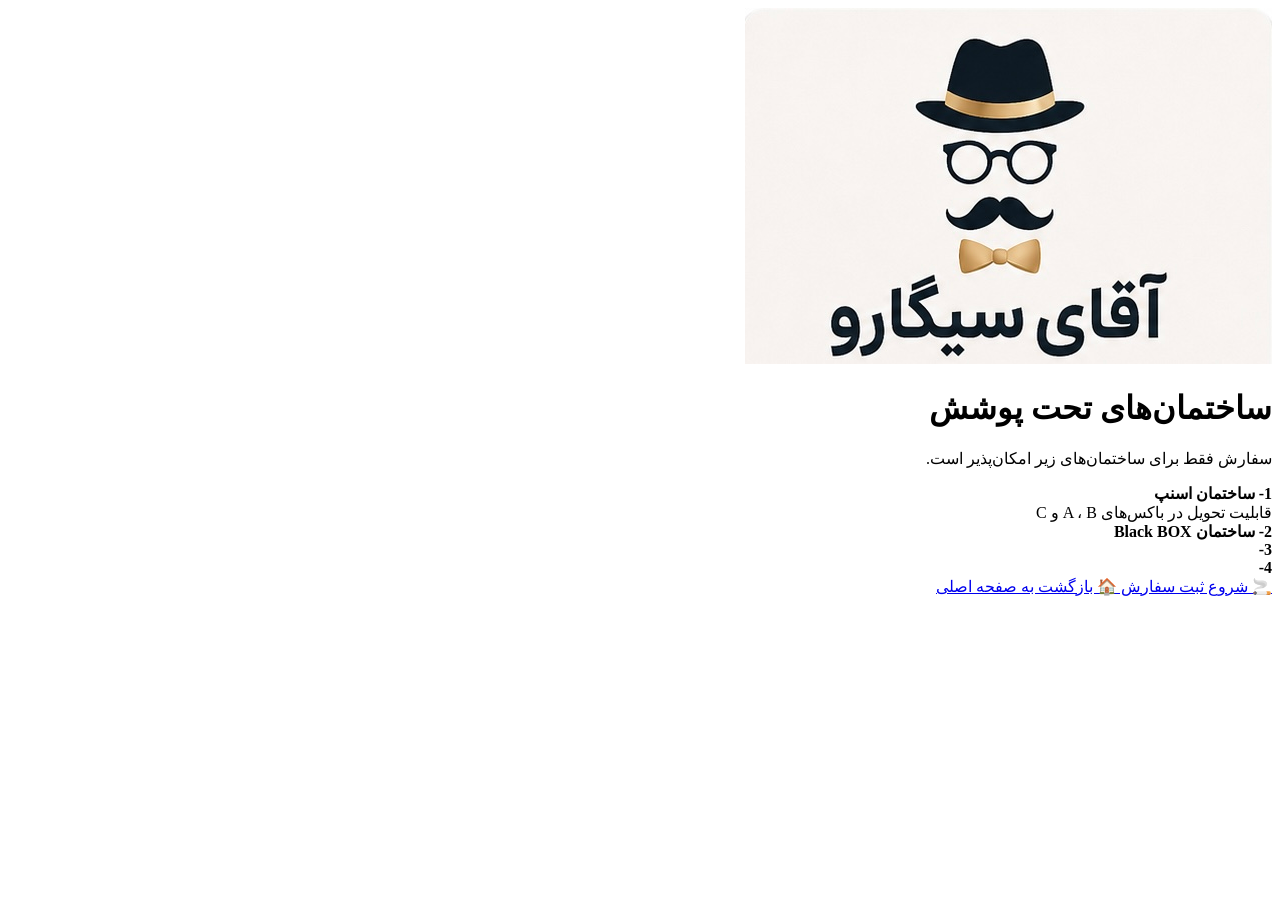
==== buildings.html @ e67cc325 "Create buildings.html" ====
<!DOCTYPE html>
<html lang="fa" dir="rtl">

<head>

    <meta charset="UTF-8">

    <meta name="viewport" content="width=device-width, initial-scale=1.0">

    <title>ساختمان‌های تحت پوشش | آقای سیگارو</title>

    <link rel="stylesheet" href="buildings.css">

</head>

<body>

<div class="container">

    <img
        src="images/logo.png.jpg"
        class="logo"
        alt="Mr Cigaro">

    <h1>
        ساختمان‌های تحت پوشش
    </h1>

    <p class="subtitle">
        سفارش فقط برای ساختمان‌های زیر امکان‌پذیر است.
    </p>


    <div class="buildings-box">

        <div class="building-item">

            <strong>1- ساختمان اسنپ</strong>

            <br>

            قابلیت تحویل در باکس‌های A ، B و C

        </div>


        <div class="building-item">

            <strong>2- ساختمان Black BOX</strong>

        </div>


        <div class="building-item">

            <strong>3-</strong>

        </div>


        <div class="building-item">

            <strong>4-</strong>

        </div>

    </div>


    <a
        href="order.html"
        class="start-order-btn">

        🚬 شروع ثبت سفارش

    </a>


    <a
        href="index.html"
        class="new-order-btn">

        🏠 بازگشت به صفحه اصلی

    </a>

</div>

<script src="buildings.js"></script>

</body>

</html>
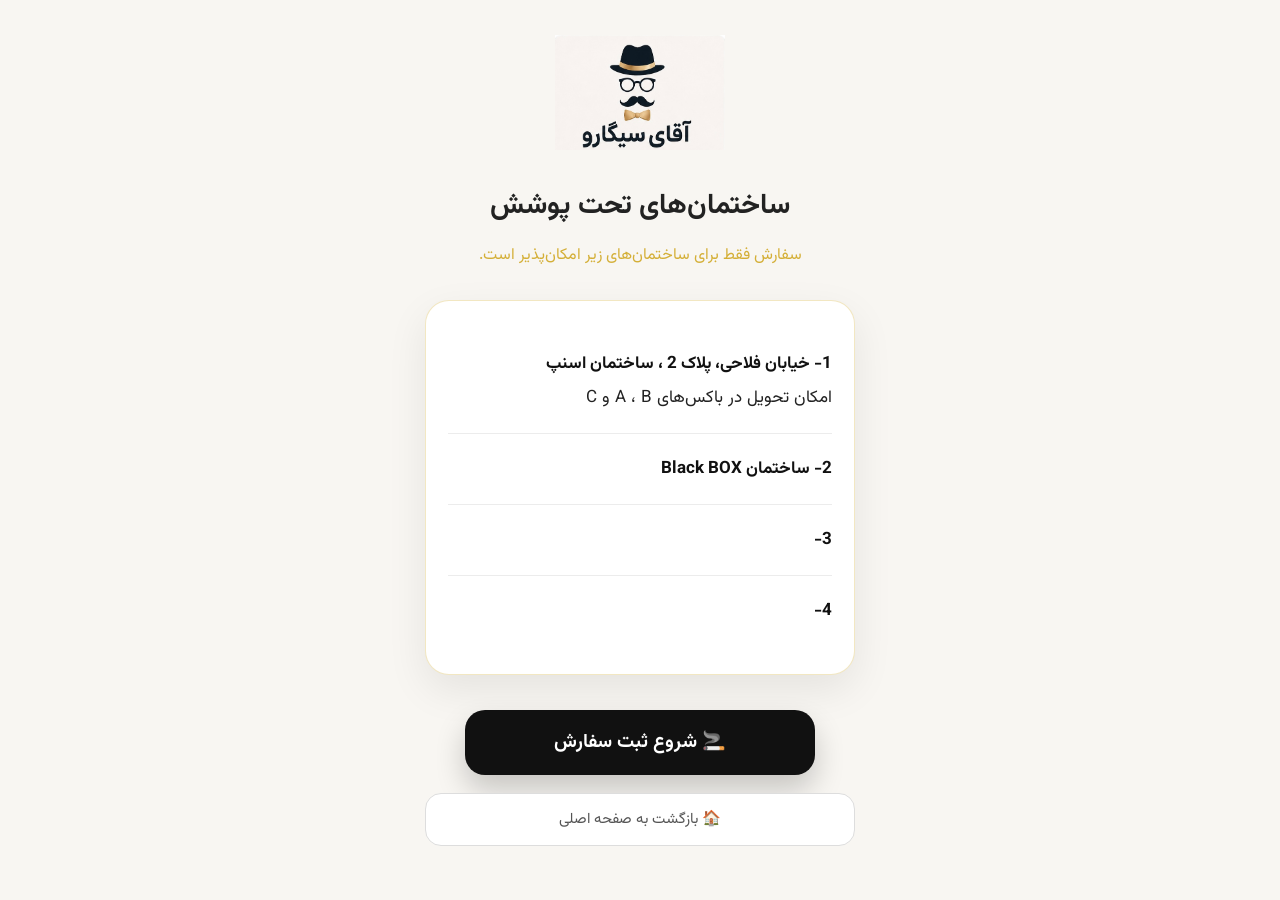
==== commit cf709b6c: "Update buildings.html" ====
--- a/buildings.html
+++ b/buildings.html
@@ -35,11 +35,11 @@
 
         <div class="building-item">
 
-            <strong>1- ساختمان اسنپ</strong>
+            <strong>1- خیابان فلاحی، پلاک 2 ، ساختمان اسنپ</strong>
 
             <br>
 
-            قابلیت تحویل در باکس‌های A ، B و C
+            امکان تحویل در باکس‌های A ، B و C
 
         </div>
 
--- a/buildings.css
+++ b/buildings.css
@@ -0,0 +1,174 @@
+@import url('https://fonts.googleapis.com/css2?family=Vazirmatn:wght@400;500;600;700;800&display=swap');
+
+*{
+    margin:0;
+    padding:0;
+    box-sizing:border-box;
+    font-family:'Vazirmatn',sans-serif;
+}
+
+body{
+
+    background:#F8F6F2;
+
+    color:#222;
+
+    min-height:100vh;
+
+}
+
+.container{
+
+    max-width:480px;
+
+    margin:auto;
+
+    padding:35px 25px 45px;
+
+    text-align:center;
+
+}
+
+.logo{
+
+    width:170px;
+
+    margin-bottom:25px;
+
+}
+
+h1{
+
+    font-size:28px;
+
+    font-weight:700;
+
+    margin-bottom:12px;
+
+    color:#222;
+
+}
+
+.subtitle{
+
+    font-size:16px;
+
+    color:#d4af37;
+
+    line-height:2;
+
+    margin-bottom:28px;
+
+}
+
+/* ========================= */
+
+.buildings-box{
+
+    background:#fff;
+
+    border:1px solid rgba(212,175,55,.30);
+
+    border-radius:24px;
+
+    padding:28px 22px;
+
+    text-align:right;
+
+    box-shadow:0 15px 40px rgba(0,0,0,.08);
+
+}
+
+/* ========================= */
+
+.building-item{
+
+    padding:18px 0;
+
+    border-bottom:1px solid #ececec;
+
+    font-size:17px;
+
+    line-height:2;
+
+}
+
+.building-item:last-child{
+
+    border-bottom:none;
+
+}
+
+.building-item strong{
+
+    color:#111;
+
+}
+
+/* ========================= */
+
+.start-order-btn{
+
+    display:block;
+
+    margin:35px auto 18px;
+
+    max-width:350px;
+
+    padding:18px;
+
+    border-radius:20px;
+
+    background:#111;
+
+    color:#fff;
+
+    text-decoration:none;
+
+    font-size:19px;
+
+    font-weight:700;
+
+    box-shadow:0 15px 30px rgba(0,0,0,.2);
+
+    transition:.25s;
+
+}
+
+.start-order-btn:hover{
+
+    transform:translateY(-4px);
+
+}
+
+/* ========================= */
+
+.new-order-btn{
+
+    display:block;
+
+    width:100%;
+
+    padding:14px;
+
+    border-radius:16px;
+
+    border:1px solid #ddd;
+
+    background:#fff;
+
+    color:#555;
+
+    text-decoration:none;
+
+    font-size:15px;
+
+    transition:.25s;
+
+}
+
+.new-order-btn:hover{
+
+    background:#f5f5f5;
+
+}
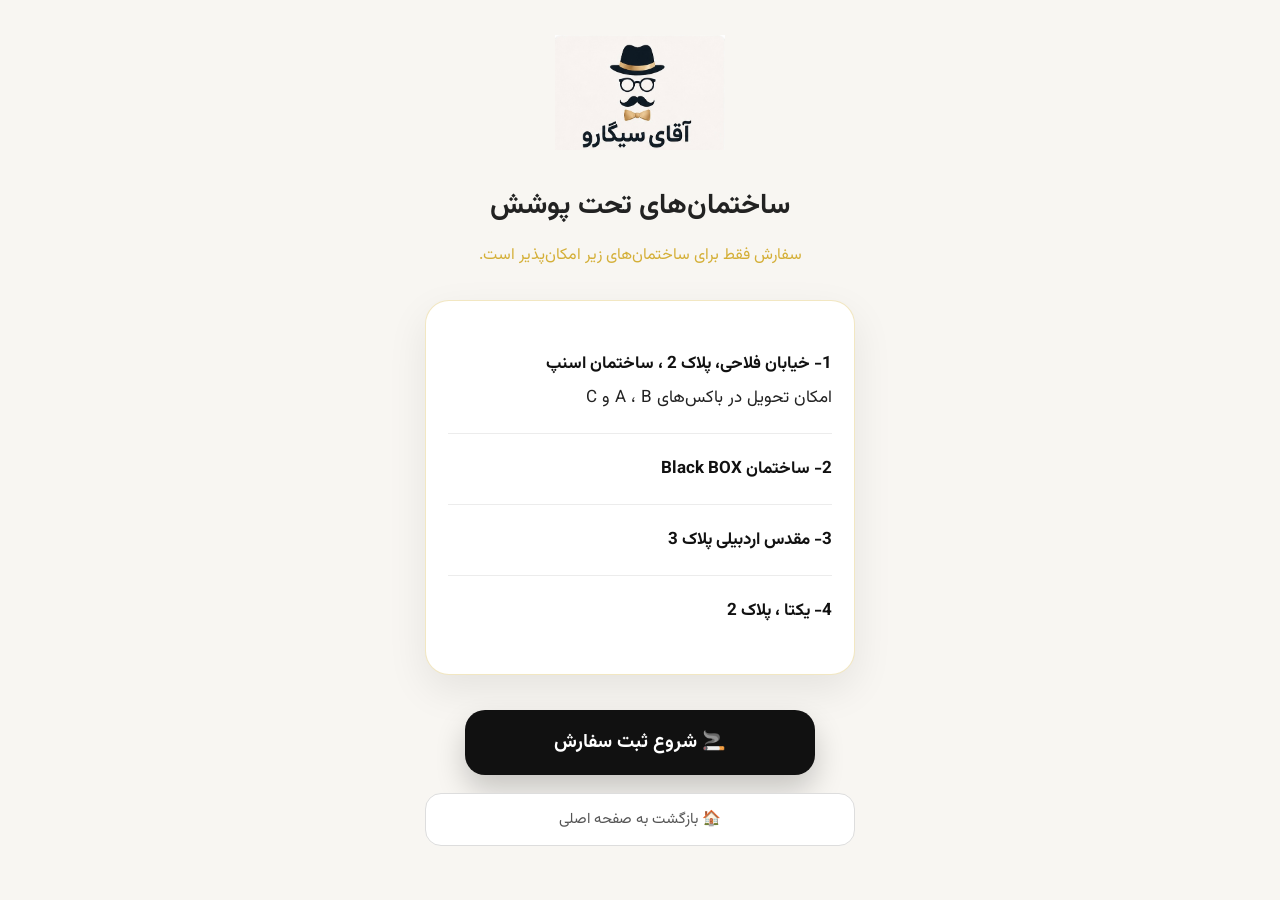
==== commit f401e39d: "Update buildings.html" ====
--- a/buildings.html
+++ b/buildings.html
@@ -53,14 +53,14 @@
 
         <div class="building-item">
 
-            <strong>3-</strong>
+            <strong>3- مقدس اردبیلی پلاک 3</strong>
 
         </div>
 
 
         <div class="building-item">
 
-            <strong>4-</strong>
+            <strong>4- یکتا ، پلاک 2</strong>
 
         </div>
 
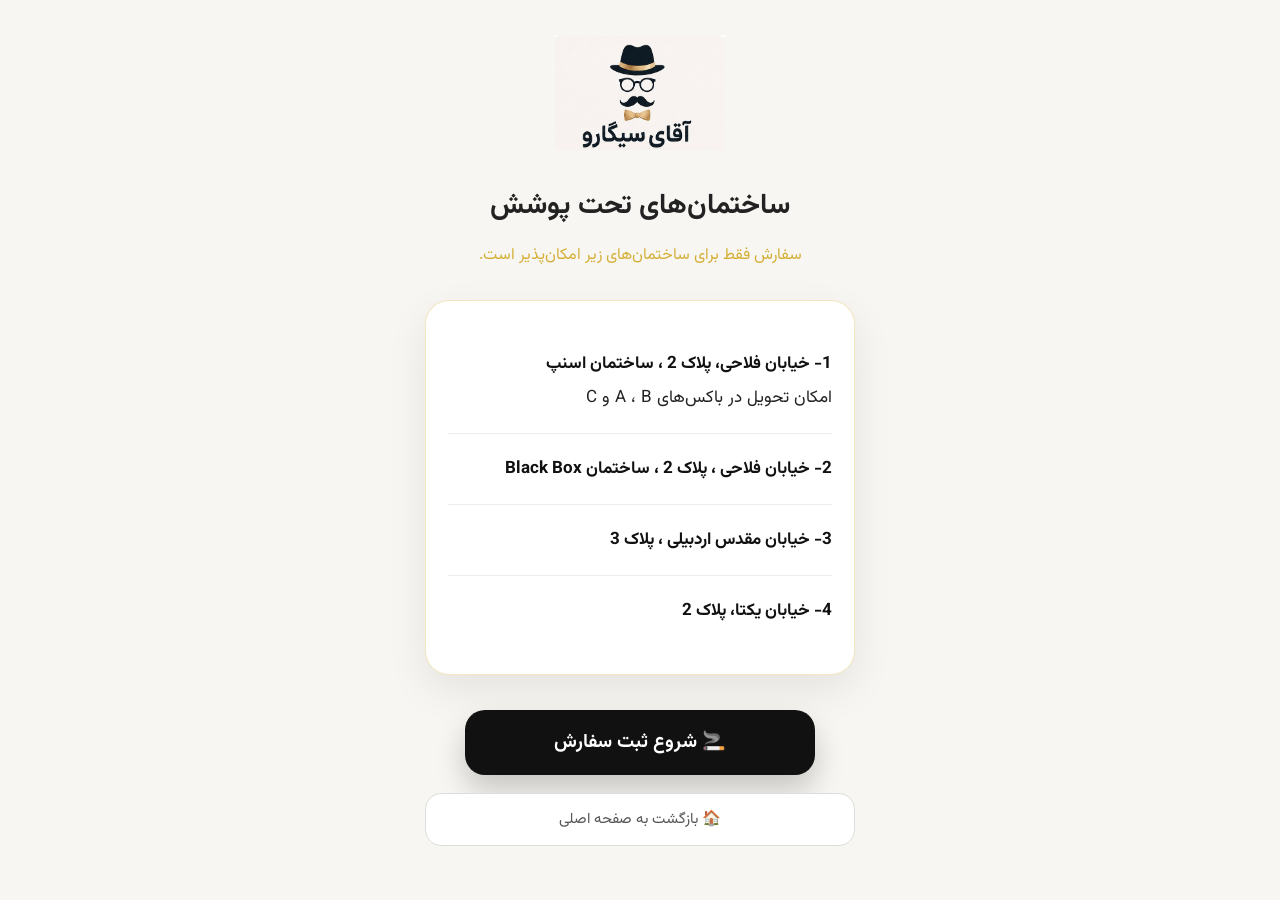
==== commit f7282b19: "Update buildings.html" ====
--- a/buildings.html
+++ b/buildings.html
@@ -46,21 +46,21 @@
 
         <div class="building-item">
 
-            <strong>2- ساختمان Black BOX</strong>
+            <strong>2- خیابان فلاحی ، پلاک 2 ، ساختمان Black Box </strong>
 
         </div>
 
 
         <div class="building-item">
 
-            <strong>3- مقدس اردبیلی پلاک 3</strong>
+            <strong>3- خیابان مقدس اردبیلی ، پلاک 3 </strong>
 
         </div>
 
 
         <div class="building-item">
 
-            <strong>4- یکتا ، پلاک 2</strong>
+            <strong>4- خیابان یکتا، پلاک 2</strong>
 
         </div>
 
